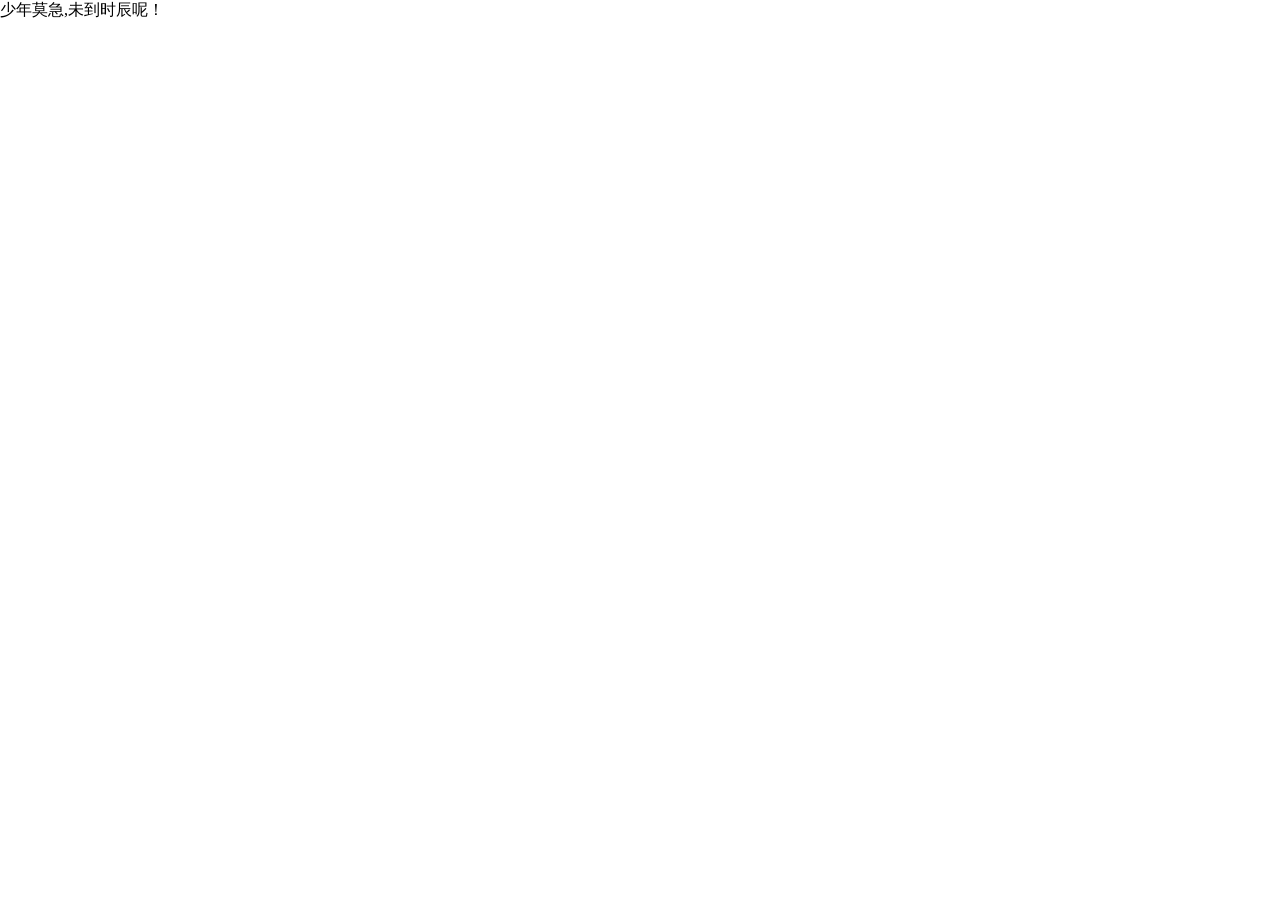
==== happybd/index.html @ 76da21f8 "birthday rzy" ====
<!doctype html>
<html lang="zh">
<head>
<meta charset="UTF-8">
<meta http-equiv="X-UA-Compatible" content="IE=edge,chrome=1"> 
<meta name="viewport" content="width=device-width, initial-scale=1.0">
<title>阮旨渝-Happy Birthday</title>
<link rel="stylesheet" type="text/css" href="css/styles.css">
</head>

<style>
.iframepage{  
-webkit-overflow-scrolling:touch;
overflow-x:scroll; 
overflow-y:hidden;
}
::-webkit-scrollbar {
width: 0px;
}
/*局部滚动的dom节点*/
.scroll-el{
 overflow:auto;
}

</style>
<body>
<iframe src="./html/login.html" id="iframepage" scrolling="no" onload="changeFrameHeight()" frameborder="0" style="width:100%" marginwidth="0" marginheight="0"></iframe>
<script src="js/jquery-2.1.1.min.js" type="text/javascript"></script>
<script src="js/jquery-1.8.4.min.js" type="text/javascript"></script>

<script>
     var m = new Date().getMonth();
     var d = new Date().getDate();
     console.log(m,d)
     if(m==8 && d==13){
     	 document.write('少年莫急,未到时辰！'+m+d)
     }else {
     	document.write(m+d)
     }
</script>
</body>
</html>
---- happybd/css/styles.css ----
* {
  box-sizing: border-box;
  margin: 0;
  padding: 0;
  font-weight: 300;
}
body {
  font-family:"Microsoft YaHei";
  color: white;
  font-weight: 300;
}
body ::-webkit-input-placeholder {
  /* WebKit browsers */
  font-family:"Microsoft YaHei";
  color: white;
  font-weight: 300;
}
body :-moz-placeholder {
  /* Mozilla Firefox 4 to 18 */
  font-family:"Microsoft YaHei";
  color: white;
  opacity: 1;
  font-weight: 300;
}
body ::-moz-placeholder {
  /* Mozilla Firefox 19+ */
  font-family:"Microsoft YaHei";
  color: white;
  opacity: 1;
  font-weight: 300;
}
body :-ms-input-placeholder {
  /* Internet Explorer 10+ */
  font-family:"Microsoft YaHei";
  color: white;
  font-weight: 300;
}
.wrapper {
  background: #79a8ae;
  background: -webkit-linear-gradient(top left, #79a8ae 0%, #79a8ae 100%);
  background: linear-gradient(to bottom right, #79a8ae 0%, #79a8ae 100%);
  background-color:rgba(255,255,255,0.9);
  position: absolute;
  top:0;
  left: 0;
  width: 100%;
  height: 100%;
  overflow: hidden;

}

.wrapper.form-success .container h1 {
  -webkit-transform: translateY(85px);
      -ms-transform: translateY(85px);
          transform: translateY(85px);
}
.container {
  max-width: 600px;
  margin: 0 auto;
  margin-top: 7%;
  padding: 80px 0;
  height: 400px;
  text-align: center;
}
.container h1 {
  font-size: 40px;
  -webkit-transition-duration: 1s;
          transition-duration: 1s;
  -webkit-transition-timing-function: ease-in-put;
          transition-timing-function: ease-in-put;
  font-weight: 200;
}
form {
  padding: 20px 0;
  position: relative;
  z-index: 2;
}
form input {
  -webkit-appearance: none;
     -moz-appearance: none;
          appearance: none;
  outline: 0;
  border: 1px solid rgba(255, 255, 255, 0.4);
  background-color: rgba(255, 255, 255, 0.2);
  width: 250px;
  border-radius: 3px;
  padding: 10px 15px;
  margin: 0 auto 10px auto;
  display: block;
  text-align: center;
  font-family: "Microsoft YaHei";
  font-size: 18px;
  color: white;
  -webkit-transition-duration: 0.25s;
          transition-duration: 0.25s;
  font-weight: 300;
}
form input:hover {
  background-color: rgba(255, 255, 255, 0.4);
}
form input:focus {
  background-color: white;
  width: 300px;
  color: #79A8AE;
}
form button {
  -webkit-appearance: none;
     -moz-appearance: none;
          appearance: none;
  outline: 0;
  background-color: white;
  font-family: "Microsoft YaHei";
  border: 0;
  padding: 10px 15px;
  color: #79A8AE;
  border-radius: 3px;
  width: 250px;
  cursor: pointer;
  font-size: 18px;
  -webkit-transition-duration: 0.25s;
          transition-duration: 0.25s;
}
form button:hover {
  background-color: #f5f7f9;
}
.bg-bubbles {
  position: absolute;
  top: 0;
  left: 0;
  width: 100%;
  height: 100%;
  z-index: 1;
}
.bg-bubbles li {
  position: absolute;
  list-style: none;
  display: block;
  width: 40px;
  height: 40px;
  background-color: rgba(255, 255, 255, 0.15);
  bottom: -160px;
  -webkit-animation: square 30s infinite;
  animation: square 30s infinite;
  -webkit-transition-timing-function: linear;
  transition-timing-function: linear;
}
.bg-bubbles li:nth-child(1) {
  left: 10%;
}
.bg-bubbles li:nth-child(2) {
  left: 20%;
  width: 80px;
  height: 80px;
  -webkit-animation-delay: 2s;
          animation-delay: 2s;
  -webkit-animation-duration: 17s;
          animation-duration: 17s;
}
.bg-bubbles li:nth-child(3) {
  left: 25%;
  -webkit-animation-delay: 4s;
          animation-delay: 4s;
}
.bg-bubbles li:nth-child(4) {
  left: 40%;
  width: 60px;
  height: 60px;
  -webkit-animation-duration: 22s;
          animation-duration: 22s;
  background-color: rgba(255, 255, 255, 0.25);
}
.bg-bubbles li:nth-child(5) {
  left: 70%;
}
.bg-bubbles li:nth-child(6) {
  left: 80%;
  width: 120px;
  height: 120px;
  -webkit-animation-delay: 3s;
          animation-delay: 3s;
  background-color: rgba(255, 255, 255, 0.2);
}
.bg-bubbles li:nth-child(7) {
  left: 32%;
  width: 160px;
  height: 160px;
  -webkit-animation-delay: 7s;
          animation-delay: 7s;
}
.bg-bubbles li:nth-child(8) {
  left: 55%;
  width: 20px;
  height: 20px;
  -webkit-animation-delay: 15s;
          animation-delay: 15s;
  -webkit-animation-duration: 40s;
          animation-duration: 40s;
}
.bg-bubbles li:nth-child(9) {
  left: 25%;
  width: 10px;
  height: 10px;
  -webkit-animation-delay: 2s;
          animation-delay: 2s;
  -webkit-animation-duration: 40s;
          animation-duration: 40s;
  background-color: rgba(255, 255, 255, 0.3);
}
.bg-bubbles li:nth-child(10) {
  left: 90%;
  width: 160px;
  height: 160px;
  -webkit-animation-delay: 11s;
          animation-delay: 11s;
}
@-webkit-keyframes square {
  0% {
    -webkit-transform: translateY(0);
            transform: translateY(0);
  }
  100% {
    -webkit-transform: translateY(-900px) rotate(600deg);
            transform: translateY(-900px) rotate(600deg);
  }
}
@keyframes square {
  0% {
    -webkit-transform: translateY(0);
            transform: translateY(0);
  }
  100% {
    -webkit-transform: translateY(-900px) rotate(600deg);
            transform: translateY(-900px) rotate(600deg);
  }
}
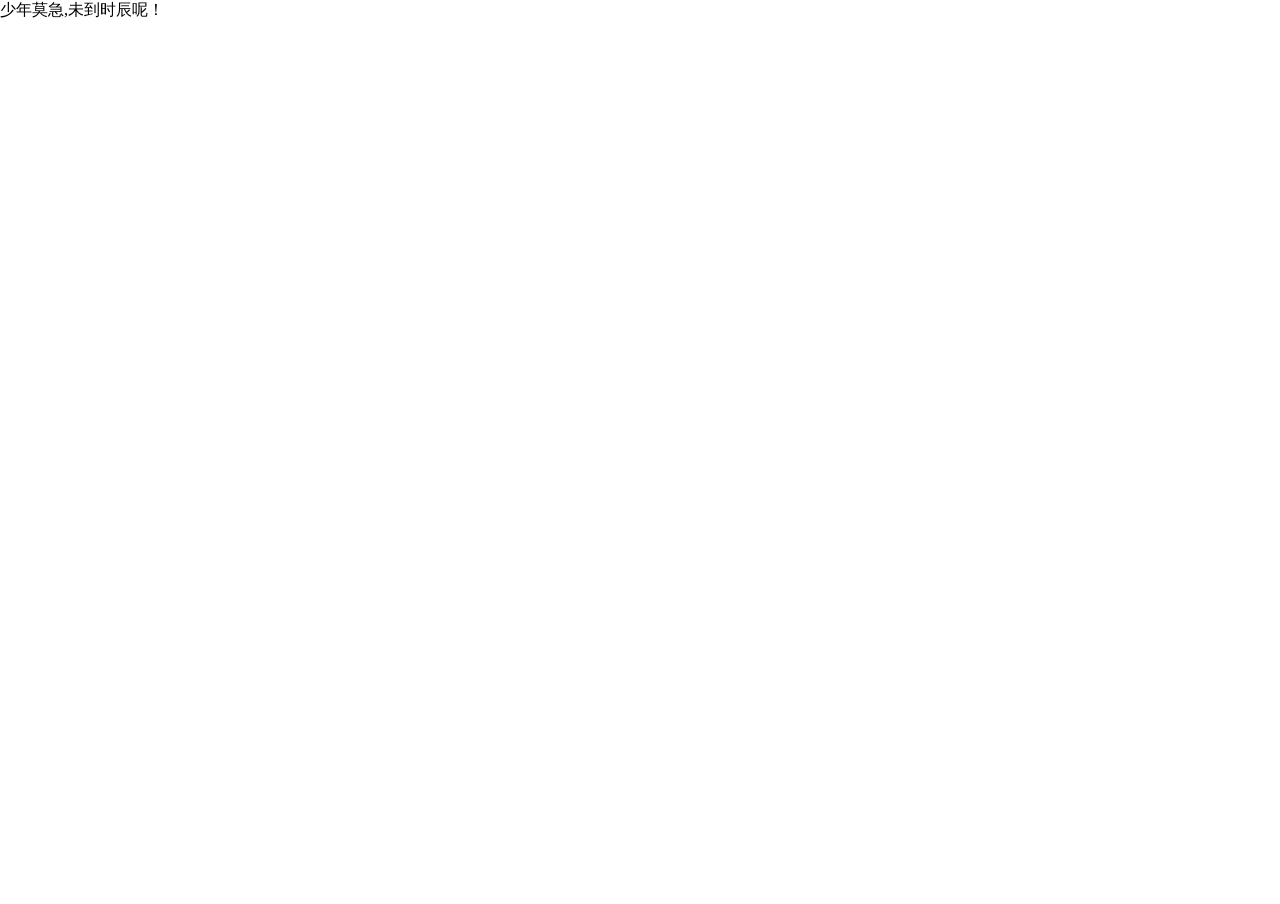
==== commit 044116f6: "000 132" ====
--- a/happybd/index.html
+++ b/happybd/index.html
@@ -32,11 +32,9 @@
      var m = new Date().getMonth();
      var d = new Date().getDate();
      console.log(m,d)
-     if(m==8 && d==13){
+     if(m==!8 && d==!13){
      	 document.write('少年莫急,未到时辰！'+m+d)
-     }else {
-     	document.write(m+d)
      }
 </script>
 </body>
-</html>+</html>
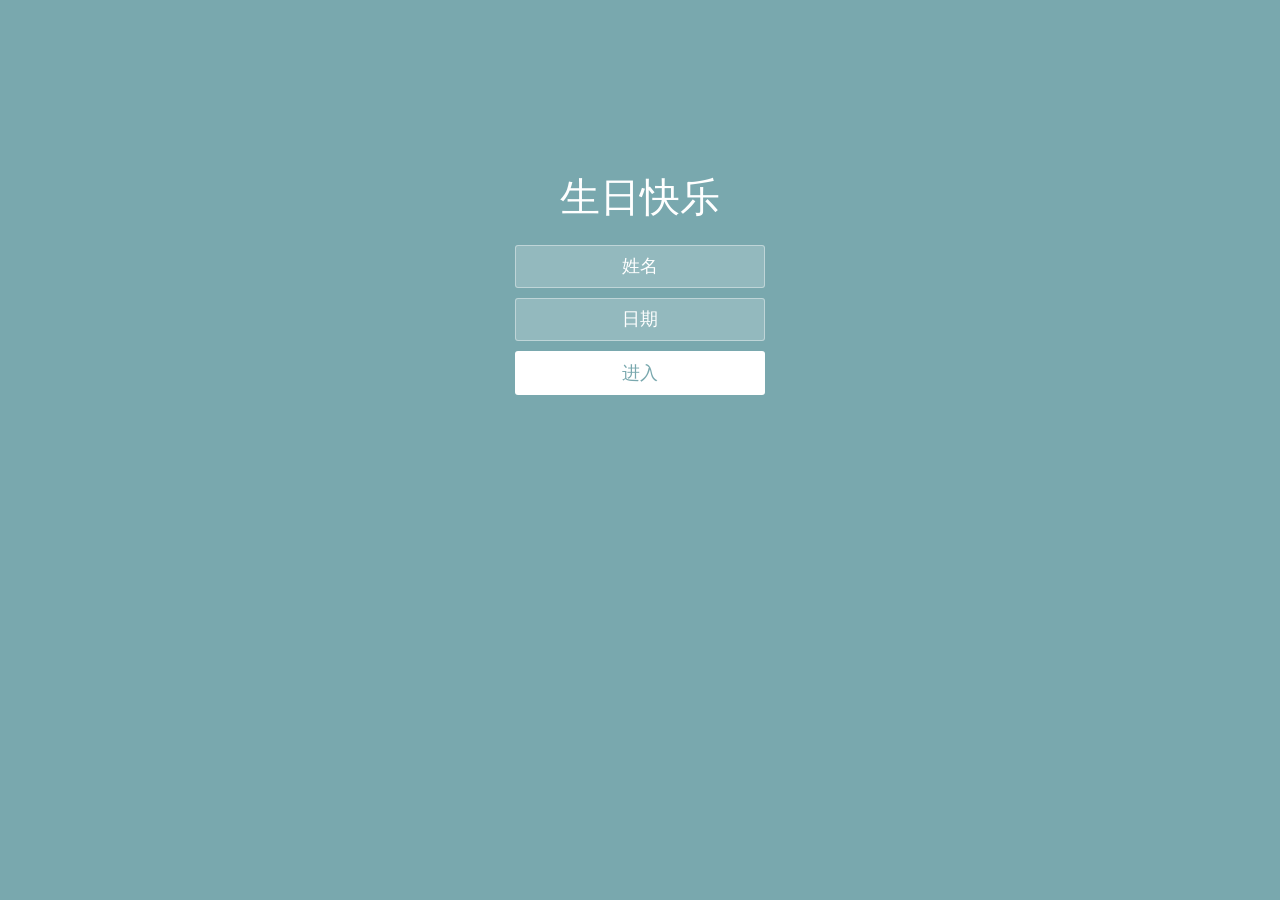
==== commit a52a8208: "1 1" ====
--- a/happybd/index.html
+++ b/happybd/index.html
@@ -29,12 +29,7 @@
 <script src="js/jquery-1.8.4.min.js" type="text/javascript"></script>
 
 <script>
-     var m = new Date().getMonth();
-     var d = new Date().getDate();
-     console.log(m,d)
-     if(m==!8 && d==!13){
-     	 document.write('少年莫急,未到时辰！'+m+d)
-     }
+    
 </script>
 </body>
 </html>
